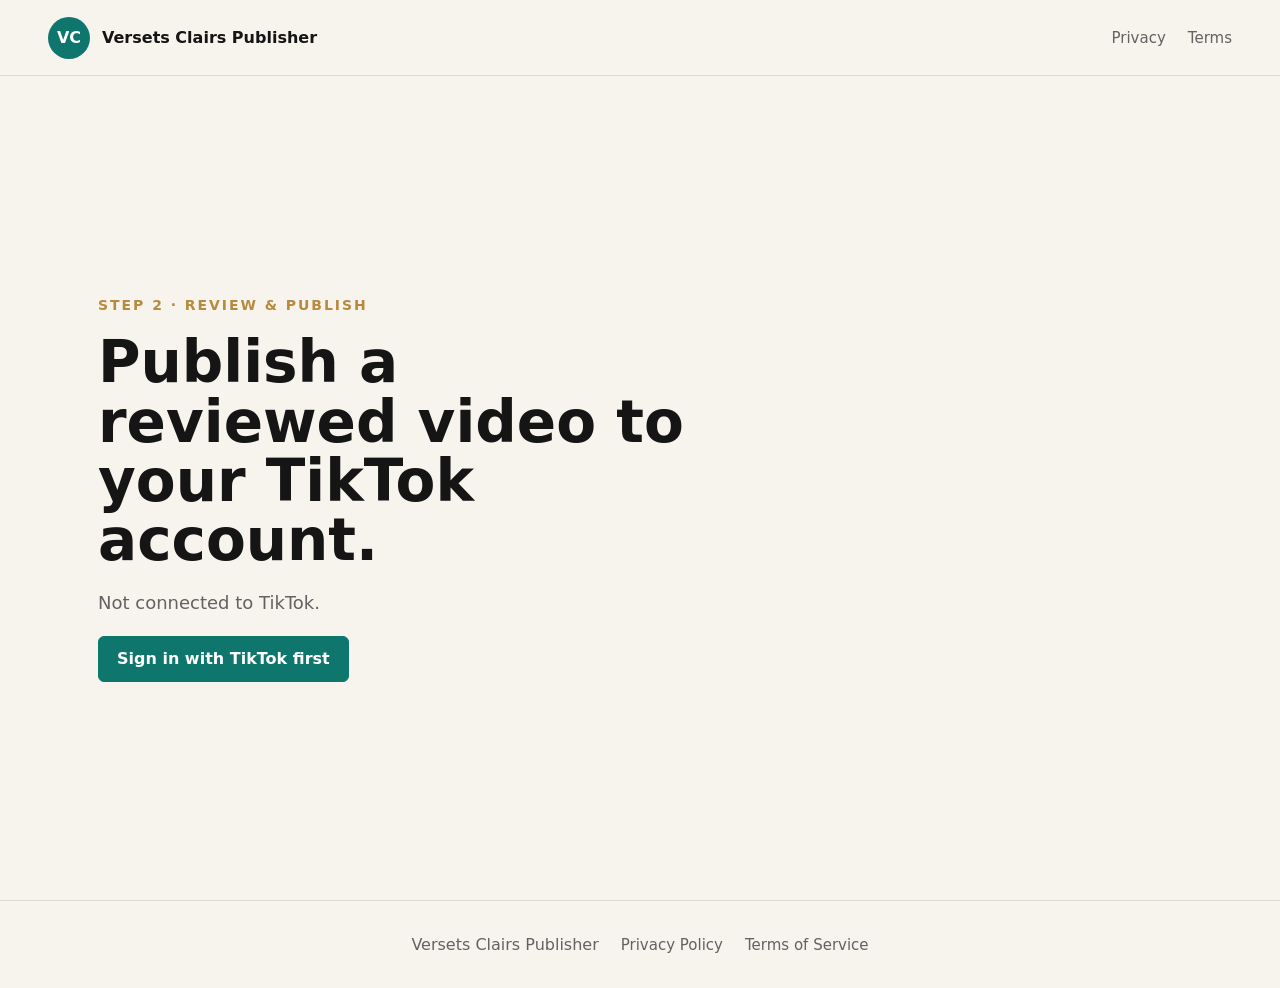
==== app.html @ 5e959265 "feat: flux TikTok fonctionnel (Login Kit + Content Posting API) pour la démo - index.html : bouton "" ====
<!doctype html>
<html lang="en">
  <head>
    <meta charset="utf-8" />
    <meta name="viewport" content="width=device-width, initial-scale=1" />
    <title>Publisher | Versets Clairs</title>
    <link rel="stylesheet" href="./styles.css" />
  </head>
  <body>
    <header class="site-header">
      <a class="brand" href="./index.html" aria-label="Versets Clairs Publisher home">
        <span class="brand-mark">VC</span>
        <span>Versets Clairs Publisher</span>
      </a>
      <nav aria-label="Legal pages">
        <a href="./privacy.html">Privacy</a>
        <a href="./terms.html">Terms</a>
      </nav>
    </header>

    <main>
      <section class="hero">
        <div class="hero-copy">
          <p class="eyebrow">Step 2 · Review &amp; publish</p>
          <h1>Publish a reviewed video to your TikTok account.</h1>
          <p id="account">Checking TikTok connection…</p>

          <div id="review-block" style="display:none">
            <h2>Selected video</h2>
            <video id="preview" controls playsinline width="240"
                   style="border-radius:12px;background:#000"></video>
            <h3>Caption</h3>
            <p id="caption" class="caption-box"></p>

            <div class="actions">
              <button id="publish-btn" class="button" type="button">
                Direct Post to TikTok
              </button>
              <a class="button secondary" href="./index.html">Disconnect</a>
            </div>
            <p id="publish-status" class="muted-note"></p>
          </div>

          <div id="signed-out" style="display:none">
            <a class="button" href="./index.html">Sign in with TikTok first</a>
          </div>
        </div>
      </section>
    </main>

    <footer>
      <span>Versets Clairs Publisher</span>
      <a href="./privacy.html">Privacy Policy</a>
      <a href="./terms.html">Terms of Service</a>
    </footer>

    <script src="./config.js"></script>
    <script>
      (function () {
        var cfg = window.VC_CONFIG || {};
        var account = document.getElementById("account");
        var reviewBlock = document.getElementById("review-block");
        var signedOut = document.getElementById("signed-out");
        var preview = document.getElementById("preview");
        var caption = document.getElementById("caption");
        var publishBtn = document.getElementById("publish-btn");
        var publishStatus = document.getElementById("publish-status");

        var token = sessionStorage.getItem("tiktok_access_token");
        var openId = sessionStorage.getItem("tiktok_open_id") || "";

        if (!token) {
          account.textContent = "Not connected to TikTok.";
          signedOut.style.display = "block";
          return;
        }

        account.textContent =
          "Connected to TikTok" + (openId ? " (open_id " + openId.slice(0, 8) + "…)" : "") + ".";
        reviewBlock.style.display = "block";
        preview.src = cfg.DEMO_VIDEO_URL;
        caption.textContent = cfg.DEMO_CAPTION;

        publishBtn.addEventListener("click", function () {
          publishBtn.disabled = true;
          publishStatus.textContent = "Initializing upload to TikTok…";
          fetch(cfg.WORKER_URL + "/publish", {
            method: "POST",
            headers: { "Content-Type": "application/json" },
            body: JSON.stringify({
              access_token: token,
              video_url: cfg.DEMO_VIDEO_URL,
              caption: cfg.DEMO_CAPTION,
            }),
          })
            .then(function (r) { return r.json(); })
            .then(function (data) {
              if (data.error || !data.publish_id) {
                publishBtn.disabled = false;
                publishStatus.textContent =
                  "Publish failed: " + JSON.stringify(data.detail || data.error || data);
                return;
              }
              publishStatus.textContent =
                "Sent to TikTok ✓ publish_id " + data.publish_id +
                " — in sandbox the post is private to your account.";
            })
            .catch(function (e) {
              publishBtn.disabled = false;
              publishStatus.textContent = "Network error: " + e;
            });
        });
      })();
    </script>
  </body>
</html>
---- styles.css ----
:root {
  color-scheme: light;
  --ink: #151515;
  --muted: #626262;
  --line: #dedad2;
  --paper: #f7f4ee;
  --panel: #ffffff;
  --accent: #0f766e;
  --accent-dark: #115e59;
  --gold: #b88a3d;
}

* {
  box-sizing: border-box;
}

body {
  margin: 0;
  font-family:
    Inter, ui-sans-serif, system-ui, -apple-system, BlinkMacSystemFont, "Segoe UI", sans-serif;
  color: var(--ink);
  background: var(--paper);
}

a {
  color: inherit;
  text-decoration: none;
}

.site-header {
  display: flex;
  align-items: center;
  justify-content: space-between;
  gap: 24px;
  min-height: 76px;
  padding: 0 48px;
  border-bottom: 1px solid var(--line);
  background: rgba(247, 244, 238, 0.95);
}

.brand {
  display: inline-flex;
  align-items: center;
  gap: 12px;
  font-weight: 700;
}

.brand-mark {
  display: inline-grid;
  width: 42px;
  height: 42px;
  place-items: center;
  border-radius: 50%;
  background: var(--accent);
  color: white;
  font-weight: 800;
  letter-spacing: 0;
}

nav,
footer {
  display: flex;
  align-items: center;
  gap: 22px;
}

nav a,
footer a {
  color: var(--muted);
  font-size: 15px;
}

.hero {
  display: grid;
  grid-template-columns: minmax(0, 1.15fr) minmax(320px, 0.85fr);
  gap: 56px;
  align-items: center;
  max-width: 1180px;
  min-height: calc(100vh - 76px);
  margin: 0 auto;
  padding: 72px 48px;
}

.eyebrow {
  margin: 0 0 16px;
  color: var(--gold);
  font-size: 14px;
  font-weight: 800;
  letter-spacing: 0.14em;
  text-transform: uppercase;
}

h1 {
  max-width: 860px;
  margin: 0;
  font-size: 58px;
  line-height: 1.02;
  letter-spacing: 0;
}

h2 {
  margin: 0 0 16px;
  font-size: 32px;
  line-height: 1.15;
}

h3 {
  margin: 0 0 10px;
  font-size: 20px;
}

p {
  color: var(--muted);
  font-size: 18px;
  line-height: 1.65;
}

.hero-copy > p:not(.eyebrow) {
  max-width: 680px;
}

.actions {
  display: flex;
  flex-wrap: wrap;
  gap: 12px;
  margin-top: 32px;
}

.button {
  display: inline-flex;
  align-items: center;
  justify-content: center;
  min-height: 46px;
  padding: 0 18px;
  border: 1px solid var(--accent);
  border-radius: 6px;
  background: var(--accent);
  color: white;
  font-weight: 700;
}

.button.secondary {
  background: transparent;
  color: var(--accent-dark);
}

.workflow {
  display: grid;
  gap: 14px;
}

.workflow div,
.details-grid article {
  border: 1px solid var(--line);
  border-radius: 8px;
  background: var(--panel);
  box-shadow: 0 18px 50px rgba(27, 23, 18, 0.06);
}

.workflow div {
  display: grid;
  grid-template-columns: 52px minmax(0, 1fr);
  gap: 16px;
  align-items: center;
  padding: 20px;
}

.workflow span {
  display: grid;
  width: 44px;
  height: 44px;
  place-items: center;
  border-radius: 50%;
  background: #e6f4f1;
  color: var(--accent-dark);
  font-weight: 800;
}

.workflow p,
.details-grid p {
  margin: 0;
  font-size: 16px;
}

.content-band {
  border-top: 1px solid var(--line);
  background: #ffffff;
  padding: 80px 48px;
}

.section-copy,
.details-grid,
.legal-page {
  max-width: 980px;
  margin: 0 auto;
}

.details-grid {
  display: grid;
  grid-template-columns: repeat(3, 1fr);
  gap: 18px;
  margin-top: 32px;
}

.details-grid article {
  padding: 24px;
}

.legal-page {
  padding: 72px 48px;
}

.legal-page h1 {
  margin-bottom: 28px;
}

.legal-page h2 {
  margin-top: 42px;
}

.callback-page {
  display: grid;
  min-height: 100vh;
  place-items: center;
  padding: 32px;
}

.callback-card {
  max-width: 620px;
  padding: 42px;
  border: 1px solid var(--line);
  border-radius: 8px;
  background: var(--panel);
  text-align: center;
}

.callback-card .brand-mark {
  margin: 0 auto 24px;
}

.callback-card h1 {
  font-size: 38px;
}

footer {
  justify-content: center;
  padding: 34px 48px;
  border-top: 1px solid var(--line);
}

footer span {
  color: var(--muted);
}

@media (max-width: 820px) {
  .site-header {
    align-items: flex-start;
    flex-direction: column;
    padding: 18px 22px;
  }

  .hero,
  .details-grid {
    grid-template-columns: 1fr;
  }

  .hero,
  .content-band,
  .legal-page {
    padding-right: 22px;
    padding-left: 22px;
  }

  h1 {
    font-size: 40px;
  }

  footer {
    align-items: flex-start;
    flex-direction: column;
    padding: 26px 22px;
  }
}
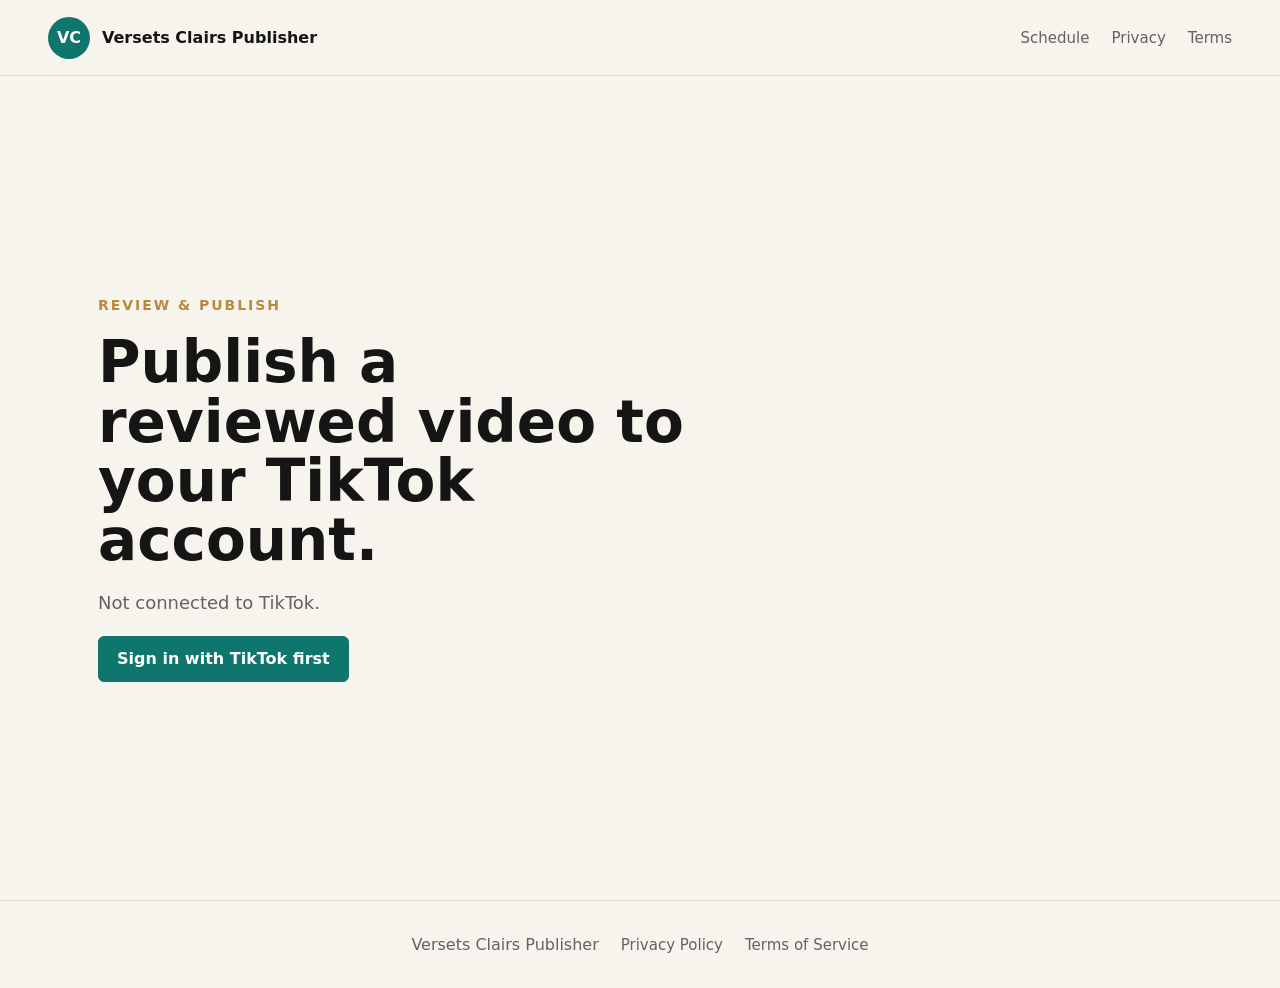
==== commit d9312ec1: "feat: passage en production — retrait des vidéos démo, app branchée sur R2 - Suppression des 3 vidéo" ====
--- a/app.html
+++ b/app.html
@@ -13,6 +13,7 @@
         <span>Versets Clairs Publisher</span>
       </a>
       <nav aria-label="Legal pages">
+        <a href="./schedule.html">Schedule</a>
         <a href="./privacy.html">Privacy</a>
         <a href="./terms.html">Terms</a>
       </nav>
@@ -21,21 +22,24 @@
     <main>
       <section class="hero">
         <div class="hero-copy">
-          <p class="eyebrow">Step 2 · Review &amp; publish</p>
+          <p class="eyebrow">Review &amp; publish</p>
           <h1>Publish a reviewed video to your TikTok account.</h1>
           <p id="account">Checking TikTok connection…</p>
 
           <div id="review-block" style="display:none">
+            <label class="field-label" for="video-choice">Video (<span id="vcount">0</span> ready)</label>
+            <select id="video-choice" class="text-input"></select>
             <h2>Selected video</h2>
             <video id="preview" controls playsinline width="240"
                    style="border-radius:12px;background:#000"></video>
-            <h3>Caption</h3>
-            <p id="caption" class="caption-box"></p>
+            <label class="field-label" for="caption">Caption</label>
+            <textarea id="caption" class="text-input caption-editor" rows="7"></textarea>
+            <label class="field-label" for="admin-key">Admin key</label>
+            <input id="admin-key" class="text-input" type="password"
+                   autocomplete="current-password" placeholder="Worker admin key" />
 
             <div class="actions">
-              <button id="publish-btn" class="button" type="button">
-                Direct Post to TikTok
-              </button>
+              <button id="publish-btn" class="button" type="button">Direct Post to TikTok</button>
               <a class="button secondary" href="./index.html">Disconnect</a>
             </div>
             <p id="publish-status" class="muted-note"></p>
@@ -61,54 +65,78 @@
         var account = document.getElementById("account");
         var reviewBlock = document.getElementById("review-block");
         var signedOut = document.getElementById("signed-out");
+        var videoChoice = document.getElementById("video-choice");
+        var vcount = document.getElementById("vcount");
         var preview = document.getElementById("preview");
         var caption = document.getElementById("caption");
+        var adminKey = document.getElementById("admin-key");
         var publishBtn = document.getElementById("publish-btn");
         var publishStatus = document.getElementById("publish-status");
 
-        var token = sessionStorage.getItem("tiktok_access_token");
         var openId = sessionStorage.getItem("tiktok_open_id") || "";
-
-        if (!token) {
+        if (!openId) {
           account.textContent = "Not connected to TikTok.";
           signedOut.style.display = "block";
           return;
         }
-
         account.textContent =
           "Connected to TikTok" + (openId ? " (open_id " + openId.slice(0, 8) + "…)" : "") + ".";
         reviewBlock.style.display = "block";
-        preview.src = cfg.DEMO_VIDEO_URL;
-        caption.textContent = cfg.DEMO_CAPTION;
+
+        var base = (cfg.VIDEO_BASE || "").replace(/\/$/, "");
+        var videos = [];
+        var selected = null;
+
+        function loadVideo(index) {
+          selected = videos[index] || videos[0];
+          if (!selected) return;
+          preview.src = selected.url;
+          caption.value = selected.caption || "";
+          publishStatus.textContent = "";
+        }
+
+        // Charge le manifeste : les 95 vraies vidéos (R2) + captions.
+        fetch(cfg.MANIFEST_URL || "./manifest.json")
+          .then(function (r) { return r.json(); })
+          .then(function (m) {
+            (m.items || []).forEach(function (it) {
+              videos.push({
+                title: "#" + String(it.seq).padStart(2, "0") + " · Sourate " + it.verse,
+                url: base + "/" + it.name,
+                caption: it.caption || "",
+              });
+            });
+            vcount.textContent = videos.length;
+            videos.forEach(function (v, i) {
+              var o = document.createElement("option");
+              o.value = String(i);
+              o.textContent = v.title;
+              videoChoice.appendChild(o);
+            });
+            videoChoice.addEventListener("change", function () { loadVideo(Number(videoChoice.value)); });
+            loadVideo(0);
+          })
+          .catch(function (e) { publishStatus.textContent = "Manifest load error: " + e; });
 
         publishBtn.addEventListener("click", function () {
+          if (!selected) return;
           publishBtn.disabled = true;
-          publishStatus.textContent = "Initializing upload to TikTok…";
+          publishStatus.textContent = "Sending to TikTok…";
           fetch(cfg.WORKER_URL + "/publish", {
             method: "POST",
-            headers: { "Content-Type": "application/json" },
-            body: JSON.stringify({
-              access_token: token,
-              video_url: cfg.DEMO_VIDEO_URL,
-              caption: cfg.DEMO_CAPTION,
-            }),
+            headers: { "Content-Type": "application/json", "X-Admin-Key": adminKey.value },
+            body: JSON.stringify({ video_url: selected.url, caption: caption.value }),
           })
             .then(function (r) { return r.json(); })
             .then(function (data) {
               if (data.error || !data.publish_id) {
                 publishBtn.disabled = false;
-                publishStatus.textContent =
-                  "Publish failed: " + JSON.stringify(data.detail || data.error || data);
+                publishStatus.textContent = "Publish failed: " + JSON.stringify(data.detail || data.error || data);
                 return;
               }
-              publishStatus.textContent =
-                "Sent to TikTok ✓ publish_id " + data.publish_id +
-                " — in sandbox the post is private to your account.";
+              publishStatus.textContent = "Sent to TikTok ✓ publish_id " + data.publish_id + ".";
             })
-            .catch(function (e) {
-              publishBtn.disabled = false;
-              publishStatus.textContent = "Network error: " + e;
-            });
+            .catch(function (e) { publishBtn.disabled = false; publishStatus.textContent = "Network error: " + e; });
         });
       })();
     </script>
--- a/styles.css
+++ b/styles.css
@@ -126,6 +126,33 @@
   margin-top: 32px;
 }
 
+.field-label {
+  display: block;
+  margin: 22px 0 8px;
+  color: var(--ink);
+  font-size: 15px;
+  font-weight: 700;
+}
+
+.text-input {
+  width: min(100%, 420px);
+  min-height: 44px;
+  padding: 0 12px;
+  border: 1px solid var(--line);
+  border-radius: 6px;
+  background: white;
+  color: var(--ink);
+  font: inherit;
+}
+
+.caption-editor {
+  min-height: 150px;
+  padding-top: 10px;
+  padding-bottom: 10px;
+  line-height: 1.5;
+  resize: vertical;
+}
+
 .button {
   display: inline-flex;
   align-items: center;
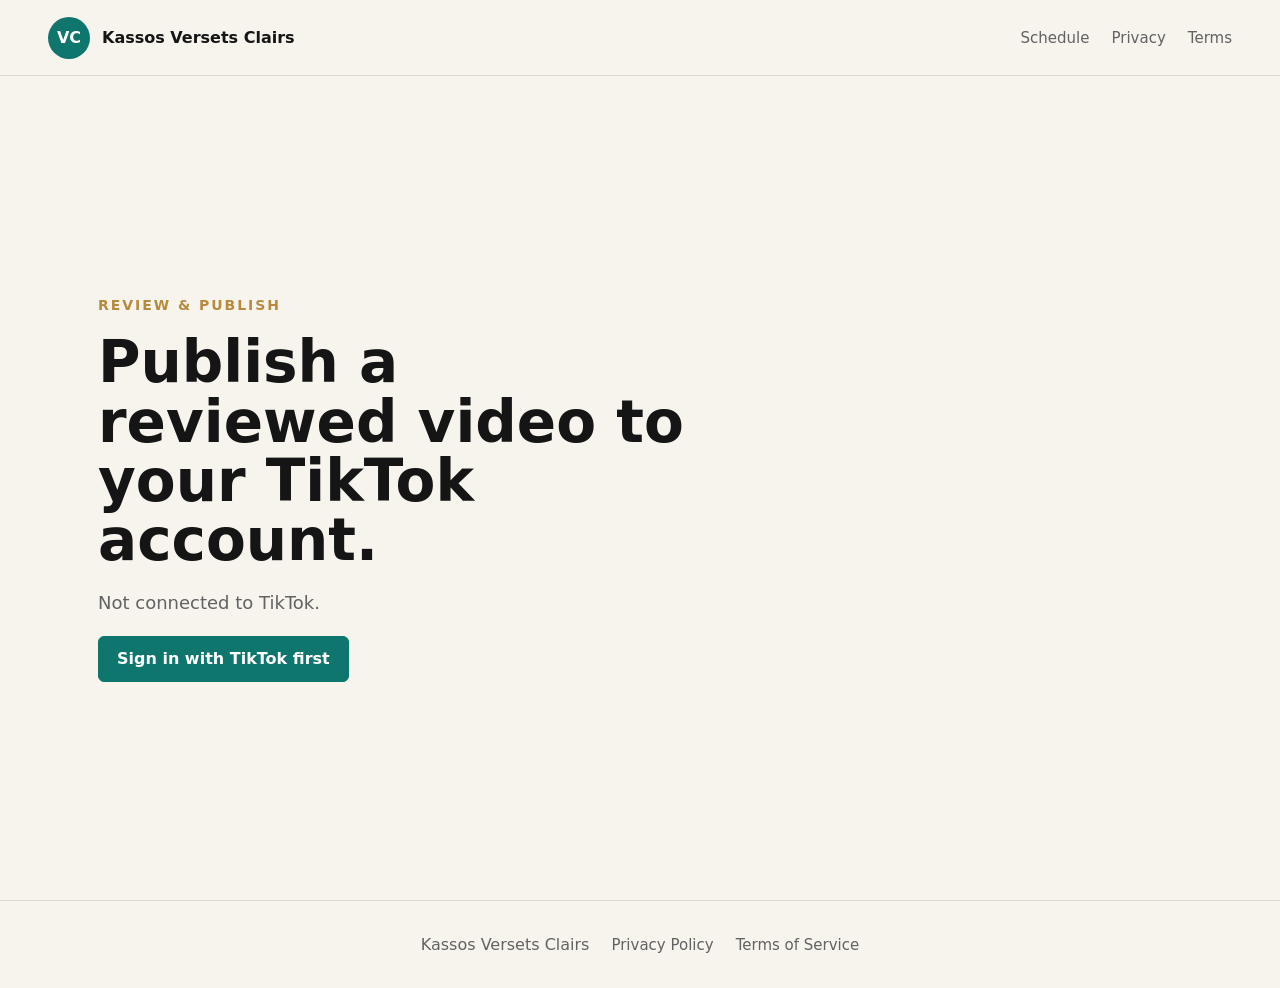
==== commit 163c1595: "chore: migrate to custom domain versetsclairs.kassos.art + rebrand to Kassos Versets Clairs - Add CN" ====
--- a/app.html
+++ b/app.html
@@ -3,14 +3,14 @@
   <head>
     <meta charset="utf-8" />
     <meta name="viewport" content="width=device-width, initial-scale=1" />
-    <title>Publisher | Versets Clairs</title>
+    <title>Kassos Versets Clairs</title>
     <link rel="stylesheet" href="./styles.css" />
   </head>
   <body>
     <header class="site-header">
-      <a class="brand" href="./index.html" aria-label="Versets Clairs Publisher home">
+      <a class="brand" href="./index.html" aria-label="Kassos Versets Clairs home">
         <span class="brand-mark">VC</span>
-        <span>Versets Clairs Publisher</span>
+        <span>Kassos Versets Clairs</span>
       </a>
       <nav aria-label="Legal pages">
         <a href="./schedule.html">Schedule</a>
@@ -53,7 +53,7 @@
     </main>
 
     <footer>
-      <span>Versets Clairs Publisher</span>
+      <span>Kassos Versets Clairs</span>
       <a href="./privacy.html">Privacy Policy</a>
       <a href="./terms.html">Terms of Service</a>
     </footer>
